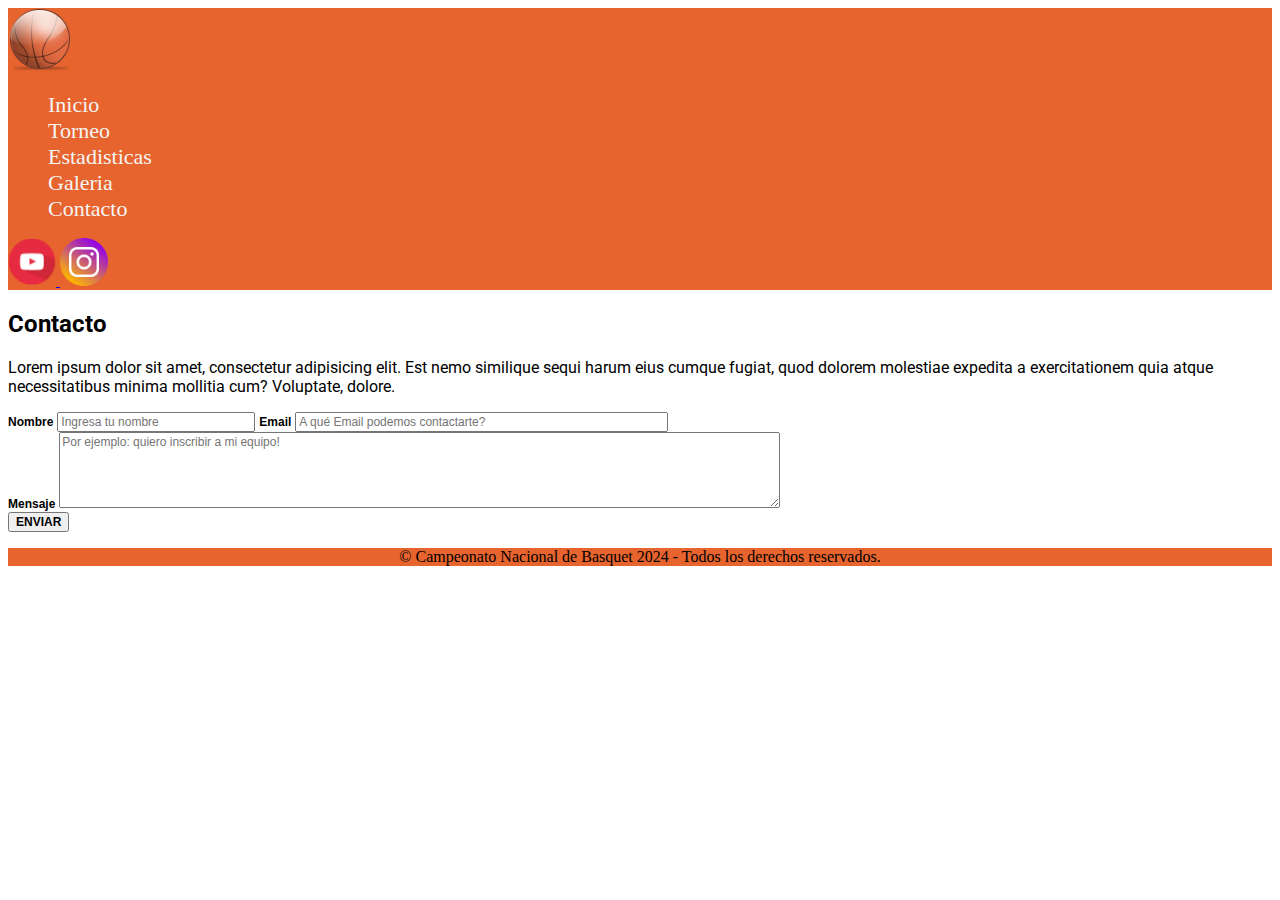
==== pages/contact.html @ 3a71849c "init repo" ====
<!DOCTYPE html>
<html lang="en">
    <head>

        <meta charset="UTF-8">
        <meta http-equiv="X-UA-Compatible" content="IE=edge">
        <meta name="viewport" content="width=device-width, initial-scale=1.0">
    
        <!-- styles -->
        <link rel="stylesheet" href="../styles/styles.css">
    
        <!-- fonts -->
        <link rel="preconnect" href="https://fonts.googleapis.com">
        <link rel="preconnect" href="https://fonts.gstatic.com" crossorigin>
        <link href="https://fonts.googleapis.com/css2?family=Anta&family=Roboto:ital,wght@0,100;0,300;0,400;0,500;0,700;0,900;1,100;1,300;1,400;1,500;1,700;1,900&display=swap" rel="stylesheet">
    
        <title>Campeonato Nacional Basquet - Contacto</title>
    
    </head>
<body>
    
    <header>

        <!-- Logo -->
        <img src="../images/logo.png" alt="logo" width="64px" height="64px">

        <!-- Menu -->
        <nav>
            <ul>
                <li><a href="../index.html">Inicio</a></li>
                <li><a href="./tournament.html">Torneo</a></li>
                <li><a href="./stats.html">Estadisticas</a></li>
                <li><a href="./gallery.html">Galeria</a></li>
                <li><a href="./contact.html">Contacto</a></li>
            </ul>
        </nav>

        <!-- Social Media Links -->
        <a href="https://www.youtube.com/" title="youtube">
            <img src="../images/youtube_logo.png" alt="youtube link" width="48px" height="48px"/>
        </a>
        <a href="https://www.instagram.com/" title="instagram">
            <img src="../images/instagram_logo.png" alt="instagram link" width="48px" height="48px"/>
        </a>

    </header>
    
    <main>

        <!-- Contact Welcome -->
        <section class="contact-welcome">
            <h2>Contacto</h2>
            <p>Lorem ipsum dolor sit amet, consectetur adipisicing elit. Est nemo similique sequi harum eius cumque fugiat, quod dolorem molestiae expedita a exercitationem quia atque necessitatibus minima mollitia cum? Voluptate, dolore.</p>
        </section>
       
        <!-- Contact Form -->
        <section class="contact-form">

            <form action="frmContact.php" method="POST">
            
                <section>
                    <label class="form-label" for="">Nombre</label>
                    <input class="form-input" type="text" placeholder="Ingresa tu nombre" size="25">
                
                    <label class="form-label" for="">Email</label>
                    <input class="form-input" type="email" placeholder="A qué Email podemos contactarte?" size="50">
                </section>
                
                <section>
                    <label class="form-label" for="">Mensaje</label>
                    <textarea class="form-input" rows="5" cols="100" placeholder="Por ejemplo: quiero inscribir a mi equipo!"></textarea>
                </section>
                
                <section>
                    <button class="btn-send" type="submit">Enviar</button>
                </section>
            
            </form>
            
        </section>

    </main>

    <footer>
        <p>&copy; Campeonato Nacional de Basquet 2024 - Todos los derechos reservados.</p>
    </footer>

</body>
</html>
---- styles/styles.css ----
/* header */
header {
    background-color: #E7642E;
}

/* menu */
header nav ul{
    list-style: none;
}

header nav ul li a{
    text-decoration: none;
    color: whitesmoke;
    font-size: 22px;
}

/* footer */
footer {
    background-color: #E7642E;
}

footer p {
    text-align: center;
}

/* HOME */

/* Home Section */
.home h1 {
    font-family: 'Anta', sans-serif;
    font-weight: bolder;
    font-style: normal;
    font-size: xx-large;
    text-transform: uppercase;
    text-align: center;
}

/* About Section */
.about {
    font-family: Verdana, Geneva, Tahoma, sans-serif;
    font-size: 1rem;
}

/* TOURNAMENT */

/* Tournament Section */
.tournament-h2 {
    font-family: 'Anta', sans-serif;
    font-weight: bolder;
    font-style: normal;
    font-size: x-large;
    text-transform: uppercase;
    text-align: left;
}

.tournament-table {
    width: 50%;
    border: 1px solid black;
    font-family: Verdana, Geneva, Tahoma, sans-serif;
    font-size: 14px;
}

.tournament-table th {
    background-color: lightblue;
}

.tournament-table th, td {
    border: 1px solid black;
    text-align: center;
}

.tournament-table .col-num {
    width: 8%;
}

.tournament-table .col-date {
    width: 24%;
}

.tournament-table .col-txt-positions {
    text-align: left;
}

.tournament-table .col-txt-fixture {
    width: 30%;
}

.tournament-nav ul {
    list-style: none;
}

.tournament-nav ul li a{
    text-decoration: none;
    color: black;
    font-size: 18px;
}

/* STATS */

/* Team Info Section */
.team-info h1 {
    font-family: 'Anta', sans-serif;
    font-weight: bolder;
    font-style: normal;
    font-size: x-large;
    text-transform: uppercase;
    text-align: center;
}

.stats-h2 {
    font-family: 'Anta', sans-serif;
    font-weight: bolder;
    font-style: normal;
    font-size: x-large;
    text-transform: uppercase;
    text-align: left;
}

.stats-table {
    width: 100%;
    border: 1px solid black;
    font-family: Verdana, Geneva, Tahoma, sans-serif;
    font-size: 14px;
}

.stats-table th {
    background-color: lightgreen;
}

.stats-table th, td {
    border: 1px solid black;
    text-align: center;
}

.stats-table .col-1 {
    width: 10%;
}

/* GALLERY */

/* CONTACT */

/* Contact Section */
.contact-welcome h2 {
    font-family: 'Roboto';
    font-weight: bolder;
    font-size: 1.5rem;
}

.contact-welcome p {
    font-family: 'Roboto';
    font-size: 1rem;
}

.contact-form .form-label {
    font-family: Verdana, Geneva, Tahoma, sans-serif;
    font-size: 12px;
    font-weight: bold;
}

.contact-form .form-input {
    font-family: Verdana, Geneva, Tahoma, sans-serif;
    font-size: 12px;
}

.contact-form .btn-send {
    font-family: Verdana, Geneva, Tahoma, sans-serif;
    font-size: 12px;
    font-weight: bold;
    text-transform: uppercase;
}
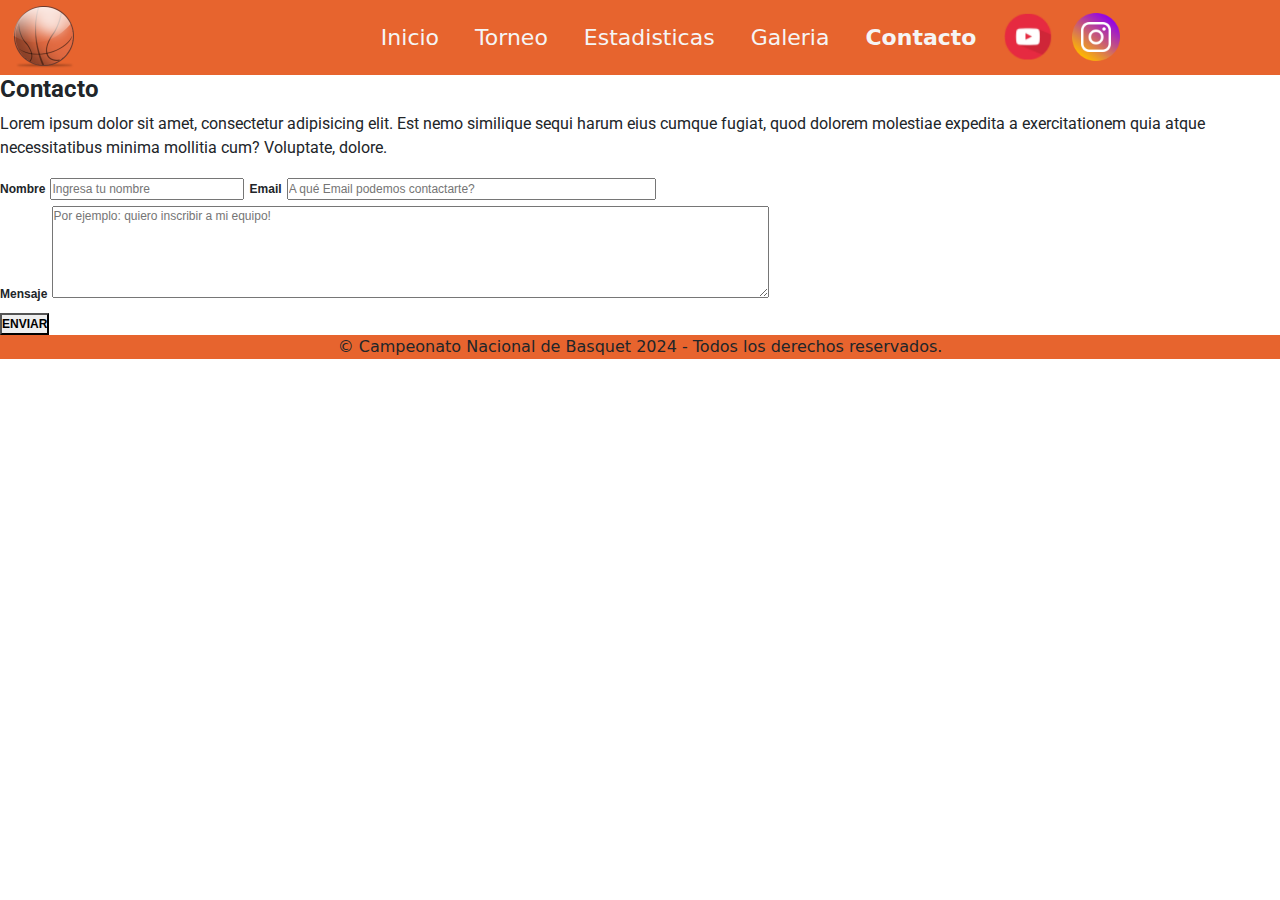
==== commit c7a78c94: "added bootstrap: navbar & carousel" ====
--- a/pages/contact.html
+++ b/pages/contact.html
@@ -6,45 +6,80 @@
         <meta http-equiv="X-UA-Compatible" content="IE=edge">
         <meta name="viewport" content="width=device-width, initial-scale=1.0">
     
-        <!-- styles -->
-        <link rel="stylesheet" href="../styles/styles.css">
+        <!-- bootstrap css -->
+        <link href="https://cdn.jsdelivr.net/npm/bootstrap@5.3.3/dist/css/bootstrap.min.css" rel="stylesheet" integrity="sha384-QWTKZyjpPEjISv5WaRU9OFeRpok6YctnYmDr5pNlyT2bRjXh0JMhjY6hW+ALEwIH" crossorigin="anonymous">
     
         <!-- fonts -->
         <link rel="preconnect" href="https://fonts.googleapis.com">
         <link rel="preconnect" href="https://fonts.gstatic.com" crossorigin>
         <link href="https://fonts.googleapis.com/css2?family=Anta&family=Roboto:ital,wght@0,100;0,300;0,400;0,500;0,700;0,900;1,100;1,300;1,400;1,500;1,700;1,900&display=swap" rel="stylesheet">
     
+        <!-- styles -->
+        <link rel="stylesheet" href="../styles/styles.css">
+    
+        
         <title>Campeonato Nacional Basquet - Contacto</title>
     
     </head>
 <body>
     
-    <header>
+    <header class="container-fluid">
 
-        <!-- Logo -->
-        <img src="../images/logo.png" alt="logo" width="64px" height="64px">
+        <div class="row">
 
-        <!-- Menu -->
-        <nav>
-            <ul>
-                <li><a href="../index.html">Inicio</a></li>
-                <li><a href="./tournament.html">Torneo</a></li>
-                <li><a href="./stats.html">Estadisticas</a></li>
-                <li><a href="./gallery.html">Galeria</a></li>
-                <li><a href="./contact.html">Contacto</a></li>
-            </ul>
-        </nav>
+            <!-- Logo -->
+            <a class="col-2" href="#">
+                <img src="../images/logo.png" alt="logo" width="64px" height="64px">
+            </a>
 
-        <!-- Social Media Links -->
-        <a href="https://www.youtube.com/" title="youtube">
-            <img src="../images/youtube_logo.png" alt="youtube link" width="48px" height="48px"/>
-        </a>
-        <a href="https://www.instagram.com/" title="instagram">
-            <img src="../images/instagram_logo.png" alt="instagram link" width="48px" height="48px"/>
-        </a>
+            <!-- Menu -->
+            <nav class="navbar navbar-expand-lg col-10">
+
+                <div class="container-fluid">
+
+                    <!-- Collapse Button -->
+                    <button class="navbar-toggler" type="button" data-bs-toggle="collapse" data-bs-target="#navbarSupportedContent" aria-controls="navbarSupportedContent" aria-expanded="false" aria-label="Toggle navigation">
+                        <span class="navbar-toggler-icon"></span>
+                    </button>
+
+                    <!-- Menu Items -->
+                    <div class="collapse navbar-collapse" id="navbarSupportedContent">
+                        <ul class="navbar-nav">
+                            <li class="nav-item">
+                                <a class="nav-link menu-item" href="../index.html">Inicio</a>
+                            </li>
+                            <li class="nav-item">
+                                <a class="nav-link menu-item" href="./tournament.html">Torneo</a>
+                            </li>
+                            <li class="nav-item">
+                                <a class="nav-link menu-item" href="./stats.html">Estadisticas</a>
+                            </li>
+                            <li class="nav-item">
+                                <a class="nav-link menu-item" href="./gallery.html">Galeria</a>
+                            </li>
+                            <li class="nav-item">
+                                <a class="nav-link menu-item menu-item-active" href="./contact.html">Contacto</a>
+                            </li>
+                            <li class="nav-item">
+                                <a href="https://www.youtube.com/" title="youtube">
+                                    <img src="../images/youtube_logo.png" alt="youtube link" width="48px" height="48px"/>
+                                </a>
+                            </li>
+                            <li class="nav-item">
+                                <a href="https://www.instagram.com/" title="instagram">
+                                    <img src="../images/instagram_logo.png" alt="instagram link" width="48px" height="48px"/>
+                                </a>
+                            </li> 
+                        </ul>
+                    </div>
+                </div>
+
+            </nav>
+
+        </div>
 
     </header>
-    
+
     <main>
 
         <!-- Contact Welcome -->
--- a/styles/styles.css
+++ b/styles/styles.css
@@ -1,17 +1,34 @@
+/* reset */
+*{
+    margin: 0;
+    padding: 0;
+    box-sizing: border-box;
+}
+
 /* header */
 header {
-    background-color: #E7642E;
+    background-color: #E7642E; 
+    padding: 5px;
 }
 
-/* menu */
-header nav ul{
-    list-style: none;
+header div nav div{
+    display: flex;
+    justify-content: center;
+    align-items: center;
 }
 
-header nav ul li a{
-    text-decoration: none;
+header div nav div div ul{
+    display: flex;
+    gap: 20px;
+}
+
+.menu-item {
     color: whitesmoke;
     font-size: 22px;
+}
+
+.menu-item-active {
+    font-weight: bold;
 }
 
 /* footer */
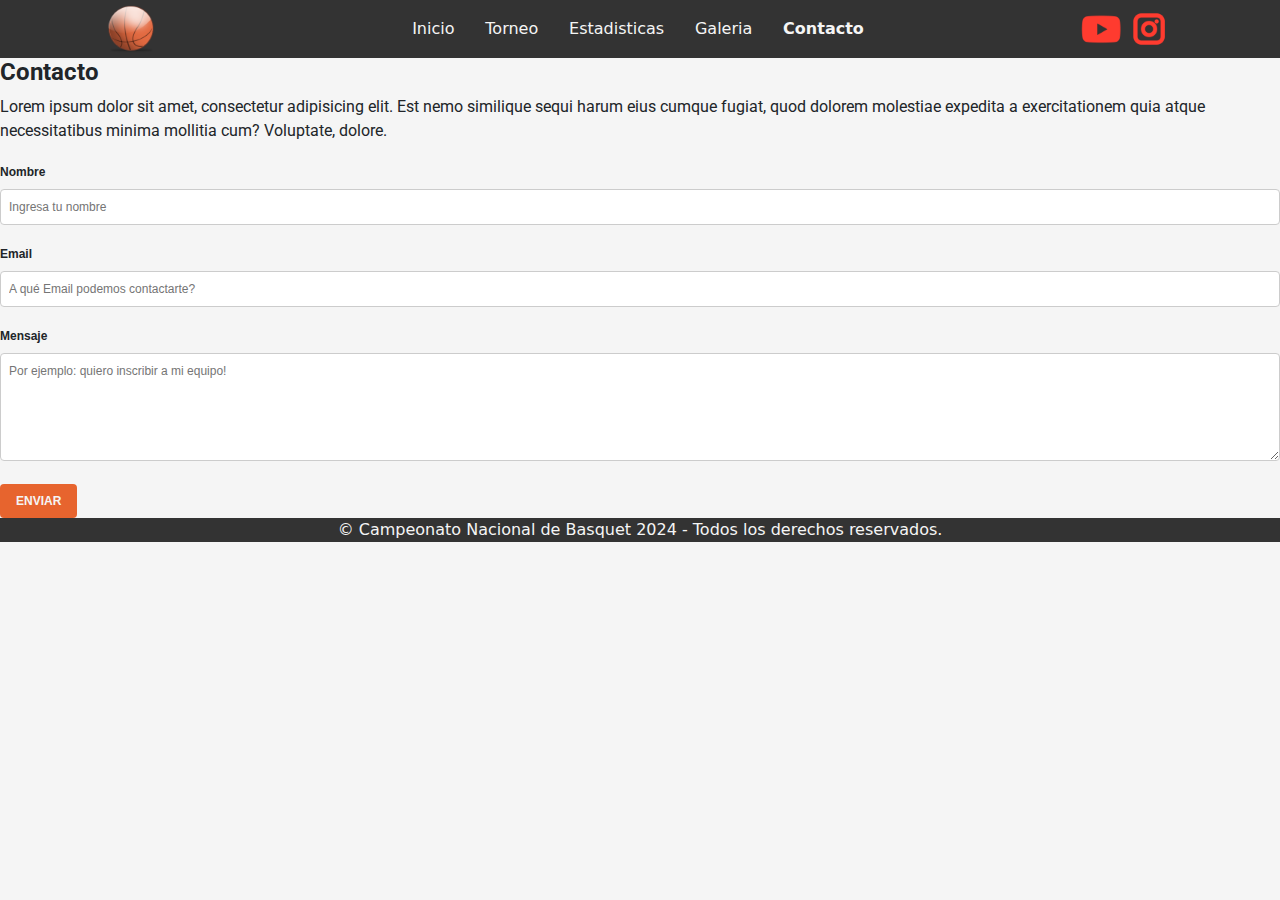
==== commit e8cff6a7: "header and navbar updated" ====
--- a/pages/contact.html
+++ b/pages/contact.html
@@ -23,60 +23,56 @@
     </head>
 <body>
     
-    <header class="container-fluid">
+    <header class="sticky-top">
+        
+        <nav class="navbar navbar-expand-md col-10">
 
-        <div class="row">
+            <div class="container-fluid">
 
-            <!-- Logo -->
-            <a class="col-2" href="#">
-                <img src="../images/logo.png" alt="logo" width="64px" height="64px">
-            </a>
+                <!-- Logo -->
+                <a class="navbar-brand" href="../index.html">
+                    <img class="brand-logo" src="../images/brand_logo.png" alt="Logo del Campeonato Nacional de Basquet">
+                </a>
 
-            <!-- Menu -->
-            <nav class="navbar navbar-expand-lg col-10">
+                <!-- Collapse Button -->
+                <button class="navbar-toggler navbar-toggler-custom" type="button" data-bs-toggle="collapse" data-bs-target="#navbarSupportedContent" aria-controls="navbarSupportedContent" aria-expanded="false" aria-label="Toggle navigation">
+                    <span class="navbar-toggler-icon"></span>
+                </button>
+                
+                <!-- Menu Items -->
+                <div class="collapse navbar-collapse" id="navbarSupportedContent">
+                    <ul class="navbar-nav">
+                        <li class="nav-item">
+                            <a class="nav-link menu-item" href="../index.html">Inicio</a>
+                        </li>
+                        <li class="nav-item">
+                            <a class="nav-link menu-item" href="./tournament.html">Torneo</a>
+                        </li>
+                        <li class="nav-item">
+                            <a class="nav-link menu-item" href="./stats.html">Estadisticas</a>
+                        </li>
+                        <li class="nav-item">
+                            <a class="nav-link menu-item" href="./gallery.html">Galeria</a>
+                        </li>
+                        <li class="nav-item">
+                            <a class="nav-link menu-item menu-item-active" href="./contact.html">Contacto</a>
+                        </li>
+                    </ul>
+                </div>
+                
+                <!-- Social Media Links -->
+                <div class="navbar-socialmedia">
+                    <a href="https://www.youtube.com/" title="youtube" target="_blank">
+                        <img class="socialmedia-logo" src="../images/youtube_logo.png" alt="Youtube link">
+                    </a>
+                    <a href="https://www.instagram.com/" title="instagram" target="_blank">
+                        <img class="socialmedia-logo" src="../images/instagram_logo.png" alt="Instagram link">
+                    </a>
+                </div>
+                
+            </div>
 
-                <div class="container-fluid">
-
-                    <!-- Collapse Button -->
-                    <button class="navbar-toggler" type="button" data-bs-toggle="collapse" data-bs-target="#navbarSupportedContent" aria-controls="navbarSupportedContent" aria-expanded="false" aria-label="Toggle navigation">
-                        <span class="navbar-toggler-icon"></span>
-                    </button>
-
-                    <!-- Menu Items -->
-                    <div class="collapse navbar-collapse" id="navbarSupportedContent">
-                        <ul class="navbar-nav">
-                            <li class="nav-item">
-                                <a class="nav-link menu-item" href="../index.html">Inicio</a>
-                            </li>
-                            <li class="nav-item">
-                                <a class="nav-link menu-item" href="./tournament.html">Torneo</a>
-                            </li>
-                            <li class="nav-item">
-                                <a class="nav-link menu-item" href="./stats.html">Estadisticas</a>
-                            </li>
-                            <li class="nav-item">
-                                <a class="nav-link menu-item" href="./gallery.html">Galeria</a>
-                            </li>
-                            <li class="nav-item">
-                                <a class="nav-link menu-item menu-item-active" href="./contact.html">Contacto</a>
-                            </li>
-                            <li class="nav-item">
-                                <a href="https://www.youtube.com/" title="youtube">
-                                    <img src="../images/youtube_logo.png" alt="youtube link" width="48px" height="48px"/>
-                                </a>
-                            </li>
-                            <li class="nav-item">
-                                <a href="https://www.instagram.com/" title="instagram">
-                                    <img src="../images/instagram_logo.png" alt="instagram link" width="48px" height="48px"/>
-                                </a>
-                            </li> 
-                        </ul>
-                    </div>
-                </div>
-
-            </nav>
-
-        </div>
+        </nav>
 
     </header>
 
@@ -120,5 +116,7 @@
         <p>&copy; Campeonato Nacional de Basquet 2024 - Todos los derechos reservados.</p>
     </footer>
 
+    <!-- bootstrap js -->
+    <script src="https://cdn.jsdelivr.net/npm/bootstrap@5.3.3/dist/js/bootstrap.bundle.min.js" integrity="sha384-YvpcrYf0tY3lHB60NNkmXc5s9fDVZLESaAA55NDzOxhy9GkcIdslK1eN7N6jIeHz" crossorigin="anonymous"></script>
 </body>
 </html>--- a/styles/styles.css
+++ b/styles/styles.css
@@ -1,188 +1,277 @@
 /* reset */
-*{
-    margin: 0;
-    padding: 0;
-    box-sizing: border-box;
+* {
+  margin: 0;
+  padding: 0;
+  box-sizing: border-box;
 }
 
 /* header */
 header {
-    background-color: #E7642E; 
-    padding: 5px;
-}
-
-header div nav div{
-    display: flex;
-    justify-content: center;
-    align-items: center;
-}
-
-header div nav div div ul{
-    display: flex;
-    gap: 20px;
-}
-
-.menu-item {
-    color: whitesmoke;
-    font-size: 22px;
-}
-
-.menu-item-active {
-    font-weight: bold;
+  background-color: #333333;
+  display: flex;
+  justify-content: center;
+  align-items: center;
+}
+header .container-fluid {
+  margin: 0;
+  padding: 0;
+}
+header .navbar {
+  margin: 0;
+  padding: 0;
+}
+header .navbar-brand {
+  width: 25%;
+}
+header .navbar-nav {
+  width: 100%;
+  display: flex;
+  justify-content: space-evenly;
+}
+header .navbar-nav .menu-item {
+  color: #F5F5F5;
+  font-size: 16px;
+  padding: 10px 20px;
+}
+header .navbar-nav .menu-item-active {
+  font-weight: bold;
+}
+header .navbar-nav li a:hover {
+  color: #E7642E;
+}
+header .navbar-socialmedia {
+  width: 25%;
+  display: flex;
+  justify-content: flex-end;
+  margin-left: 20px;
+}
+header .navbar-toggler-custom {
+  background-color: #5A5A5A;
+  border-color: #E7642E;
+}
+header .brand-logo, header .socialmedia-logo {
+  width: 48px;
+  height: auto;
+}
+header .brand-logo {
+  margin-right: 20px;
+}
+
+/* body */
+body {
+  background-color: #F5F5F5;
 }
 
 /* footer */
 footer {
-    background-color: #E7642E;
-}
-
+  background-color: #333333;
+}
 footer p {
-    text-align: center;
+  color: #F5F5F5;
+  text-align: center;
 }
 
 /* HOME */
-
 /* Home Section */
 .home h1 {
-    font-family: 'Anta', sans-serif;
-    font-weight: bolder;
-    font-style: normal;
-    font-size: xx-large;
-    text-transform: uppercase;
-    text-align: center;
+  font-family: "Anta", sans-serif;
+  font-weight: bolder;
+  font-style: normal;
+  font-size: xx-large;
+  text-transform: uppercase;
+  text-align: center;
+  margin: 10px;
 }
 
 /* About Section */
 .about {
-    font-family: Verdana, Geneva, Tahoma, sans-serif;
-    font-size: 1rem;
+  font-family: "Verdana", Geneva, Tahoma, sans-serif;
+  font-size: 1rem;
+  margin: 10px;
 }
 
 /* TOURNAMENT */
-
 /* Tournament Section */
 .tournament-h2 {
-    font-family: 'Anta', sans-serif;
-    font-weight: bolder;
-    font-style: normal;
-    font-size: x-large;
-    text-transform: uppercase;
-    text-align: left;
+  font-family: "Anta", sans-serif;
+  font-weight: bolder;
+  font-style: normal;
+  font-size: x-large;
+  text-transform: uppercase;
+  text-align: left;
 }
 
 .tournament-table {
-    width: 50%;
-    border: 1px solid black;
-    font-family: Verdana, Geneva, Tahoma, sans-serif;
-    font-size: 14px;
+  width: 50%;
+  border: 1px solid black;
+  font-family: Verdana, Geneva, Tahoma, sans-serif;
+  font-size: 14px;
 }
 
 .tournament-table th {
-    background-color: lightblue;
+  background-color: lightblue;
 }
 
 .tournament-table th, td {
-    border: 1px solid black;
-    text-align: center;
+  border: 1px solid black;
+  text-align: center;
 }
 
 .tournament-table .col-num {
-    width: 8%;
+  width: 8%;
 }
 
 .tournament-table .col-date {
-    width: 24%;
+  width: 24%;
 }
 
 .tournament-table .col-txt-positions {
-    text-align: left;
+  text-align: left;
 }
 
 .tournament-table .col-txt-fixture {
-    width: 30%;
+  width: 30%;
 }
 
 .tournament-nav ul {
-    list-style: none;
-}
-
-.tournament-nav ul li a{
-    text-decoration: none;
-    color: black;
-    font-size: 18px;
+  list-style: none;
+}
+
+.tournament-nav ul li a {
+  text-decoration: none;
+  color: black;
+  font-size: 18px;
 }
 
 /* STATS */
-
 /* Team Info Section */
 .team-info h1 {
-    font-family: 'Anta', sans-serif;
-    font-weight: bolder;
-    font-style: normal;
-    font-size: x-large;
-    text-transform: uppercase;
-    text-align: center;
+  font-family: "Anta", sans-serif;
+  font-weight: bolder;
+  font-style: normal;
+  font-size: x-large;
+  text-transform: uppercase;
+  text-align: center;
 }
 
 .stats-h2 {
-    font-family: 'Anta', sans-serif;
-    font-weight: bolder;
-    font-style: normal;
-    font-size: x-large;
-    text-transform: uppercase;
-    text-align: left;
+  font-family: "Anta", sans-serif;
+  font-weight: bolder;
+  font-style: normal;
+  font-size: x-large;
+  text-transform: uppercase;
+  text-align: left;
 }
 
 .stats-table {
-    width: 100%;
-    border: 1px solid black;
-    font-family: Verdana, Geneva, Tahoma, sans-serif;
-    font-size: 14px;
+  width: 100%;
+  border: 1px solid black;
+  font-family: Verdana, Geneva, Tahoma, sans-serif;
+  font-size: 14px;
 }
 
 .stats-table th {
-    background-color: lightgreen;
+  background-color: lightgreen;
 }
 
 .stats-table th, td {
-    border: 1px solid black;
-    text-align: center;
+  border: 1px solid black;
+  text-align: center;
 }
 
 .stats-table .col-1 {
-    width: 10%;
+  width: 10%;
 }
 
 /* GALLERY */
+.img-3, .img-4, .img-5, .vid-2 {
+  display: none;
+}
+
+.media-container {
+  height: 70vh;
+  display: grid;
+  grid-template-columns: 1fr;
+  grid-template-rows: repeat(3, 30%);
+  gap: 2rem;
+  margin: 3rem 2rem;
+  /* mq tablet */
+  /* mq computer */
+}
+.media-container div img, .media-container div iframe {
+  width: 100%;
+  height: 100%;
+  object-fit: cover;
+}
+@media screen and (min-width: 600px) {
+  .media-container {
+    height: 75vh;
+    grid-template-columns: repeat(2, 1fr);
+    grid-template-rows: repeat(2, 50%);
+  }
+  .media-container .vid-1 {
+    grid-column: span 2;
+  }
+}
+@media screen and (min-width: 1024px) {
+  .media-container {
+    grid-template-columns: repeat(4, 1fr);
+    grid-template-rows: repeat(3, 30%);
+  }
+  .media-container .img-3, .media-container .img-4, .media-container .img-5, .media-container .vid-2 {
+    display: block;
+  }
+  .media-container .img-3, .media-container .img-4 {
+    grid-row: span 2;
+  }
+  .media-container .vid-2 {
+    grid-column: span 2;
+  }
+}
 
 /* CONTACT */
-
 /* Contact Section */
 .contact-welcome h2 {
-    font-family: 'Roboto';
-    font-weight: bolder;
-    font-size: 1.5rem;
-}
-
+  font-family: "Roboto";
+  font-weight: bolder;
+  font-size: 1.5rem;
+}
 .contact-welcome p {
-    font-family: 'Roboto';
-    font-size: 1rem;
+  font-family: "Roboto";
+  font-size: 1rem;
 }
 
 .contact-form .form-label {
-    font-family: Verdana, Geneva, Tahoma, sans-serif;
-    font-size: 12px;
-    font-weight: bold;
-}
-
+  font-family: "Verdana", Geneva, Tahoma, sans-serif;
+  font-size: 12px;
+  font-weight: bold;
+}
 .contact-form .form-input {
-    font-family: Verdana, Geneva, Tahoma, sans-serif;
-    font-size: 12px;
-}
-
+  font-family: "Verdana", Geneva, Tahoma, sans-serif;
+  font-size: 12px;
+  width: 100%;
+  padding: 0.5rem;
+  margin-bottom: 1rem;
+  border: 1px solid #ccc;
+  border-radius: 4px;
+  box-sizing: border-box;
+}
 .contact-form .btn-send {
-    font-family: Verdana, Geneva, Tahoma, sans-serif;
-    font-size: 12px;
-    font-weight: bold;
-    text-transform: uppercase;
-}
+  display: inline-block;
+  padding: 0.5rem 1rem;
+  font-family: "Verdana", Geneva, Tahoma, sans-serif;
+  font-size: 12px;
+  font-weight: bold;
+  text-transform: uppercase;
+  background-color: #E7642E;
+  color: whitesmoke;
+  border: none;
+  border-radius: 4px;
+  cursor: pointer;
+  transition: background-color 0.3s ease;
+}
+.contact-form .btn-send:hover {
+  background-color: #b44315;
+}
+
+/*# sourceMappingURL=styles.css.map */
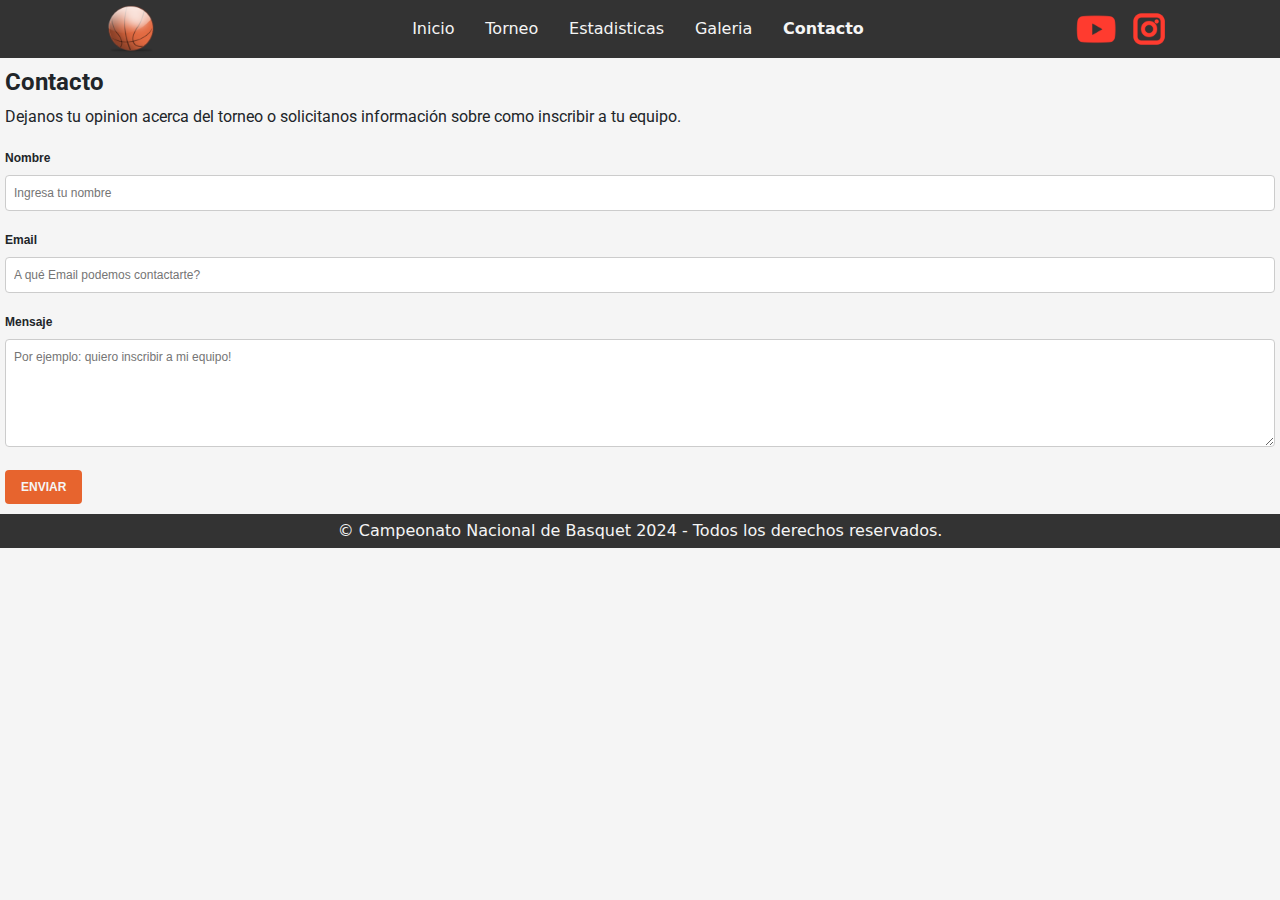
==== commit edf426d7: "pages complete: home, gallery, contact" ====
--- a/pages/contact.html
+++ b/pages/contact.html
@@ -17,9 +17,8 @@
         <!-- styles -->
         <link rel="stylesheet" href="../styles/styles.css">
     
-        
         <title>Campeonato Nacional Basquet - Contacto</title>
-    
+
     </head>
 <body>
     
@@ -81,7 +80,7 @@
         <!-- Contact Welcome -->
         <section class="contact-welcome">
             <h2>Contacto</h2>
-            <p>Lorem ipsum dolor sit amet, consectetur adipisicing elit. Est nemo similique sequi harum eius cumque fugiat, quod dolorem molestiae expedita a exercitationem quia atque necessitatibus minima mollitia cum? Voluptate, dolore.</p>
+            <p>Dejanos tu opinion acerca del torneo o solicitanos información sobre como inscribir a tu equipo.</p>
         </section>
        
         <!-- Contact Form -->
--- a/styles/styles.css
+++ b/styles/styles.css
@@ -11,6 +11,7 @@
   display: flex;
   justify-content: center;
   align-items: center;
+  margin-bottom: 10px;
 }
 header .container-fluid {
   margin: 0;
@@ -46,8 +47,11 @@
   margin-left: 20px;
 }
 header .navbar-toggler-custom {
-  background-color: #5A5A5A;
+  background-color: #4A4A4A;
   border-color: #E7642E;
+}
+header .navbar-toggler-custom .navbar-toggler-icon {
+  background-image: url("data:image/svg+xml;charset=utf8,%3Csvg viewBox='0 0 32 32' xmlns='http://www.w3.org/2000/svg'%3E%3Cpath stroke='rgba(231, 100, 46, 0.8)' stroke-width='2' stroke-linecap='round' stroke-miterlimit='10' d='M4 8h24M4 16h24M4 24h24'/%3E%3C/svg%3E");
 }
 header .brand-logo, header .socialmedia-logo {
   width: 48px;
@@ -56,6 +60,9 @@
 header .brand-logo {
   margin-right: 20px;
 }
+header .socialmedia-logo {
+  margin-left: 5px;
+}
 
 /* body */
 body {
@@ -65,10 +72,15 @@
 /* footer */
 footer {
   background-color: #333333;
+  margin-top: 10px;
+  padding: 5px;
 }
 footer p {
   color: #F5F5F5;
-  text-align: center;
+  display: flex;
+  justify-content: center;
+  align-items: center;
+  margin: 0;
 }
 
 /* HOME */
@@ -80,14 +92,22 @@
   font-size: xx-large;
   text-transform: uppercase;
   text-align: center;
-  margin: 10px;
+  /* mq computer */
+}
+.home h1 div {
+  color: #E7642E;
+}
+@media screen and (min-width: 1024px) {
+  .home h1 div {
+    display: inline;
+  }
 }
 
 /* About Section */
 .about {
   font-family: "Verdana", Geneva, Tahoma, sans-serif;
   font-size: 1rem;
-  margin: 10px;
+  margin: 10px 5px 0px 5px;
 }
 
 /* TOURNAMENT */
@@ -184,6 +204,24 @@
 }
 
 /* GALLERY */
+.media-info {
+  display: flex;
+  justify-content: center;
+  margin: 20px 0px 0px 0px;
+  /* mq computer */
+}
+@media screen and (min-width: 1024px) {
+  .media-info {
+    justify-content: left;
+    margin: 20px 0px 0px 20px;
+  }
+}
+.media-info h2 {
+  font-family: "Roboto";
+  font-weight: bolder;
+  font-size: 1.5rem;
+}
+
 .img-3, .img-4, .img-5, .vid-2 {
   display: none;
 }
@@ -231,6 +269,9 @@
 
 /* CONTACT */
 /* Contact Section */
+.contact-welcome {
+  margin: 5px;
+}
 .contact-welcome h2 {
   font-family: "Roboto";
   font-weight: bolder;
@@ -241,6 +282,9 @@
   font-size: 1rem;
 }
 
+.contact-form {
+  margin: 5px;
+}
 .contact-form .form-label {
   font-family: "Verdana", Geneva, Tahoma, sans-serif;
   font-size: 12px;
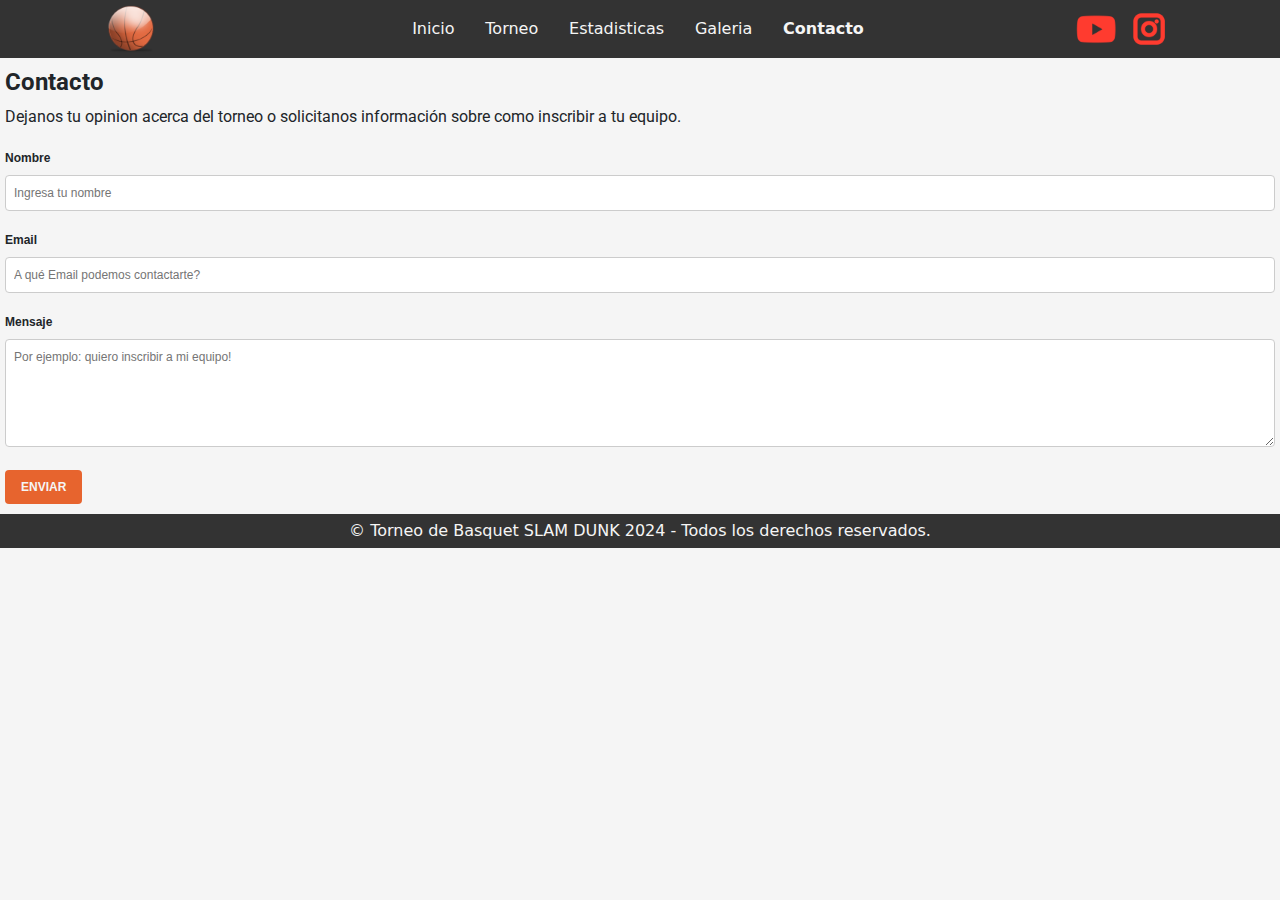
==== commit c967b9b1: "added SEO" ====
--- a/pages/contact.html
+++ b/pages/contact.html
@@ -1,25 +1,27 @@
 <!DOCTYPE html>
 <html lang="en">
-    <head>
+<head>
 
-        <meta charset="UTF-8">
-        <meta http-equiv="X-UA-Compatible" content="IE=edge">
-        <meta name="viewport" content="width=device-width, initial-scale=1.0">
-    
-        <!-- bootstrap css -->
-        <link href="https://cdn.jsdelivr.net/npm/bootstrap@5.3.3/dist/css/bootstrap.min.css" rel="stylesheet" integrity="sha384-QWTKZyjpPEjISv5WaRU9OFeRpok6YctnYmDr5pNlyT2bRjXh0JMhjY6hW+ALEwIH" crossorigin="anonymous">
-    
-        <!-- fonts -->
-        <link rel="preconnect" href="https://fonts.googleapis.com">
-        <link rel="preconnect" href="https://fonts.gstatic.com" crossorigin>
-        <link href="https://fonts.googleapis.com/css2?family=Anta&family=Roboto:ital,wght@0,100;0,300;0,400;0,500;0,700;0,900;1,100;1,300;1,400;1,500;1,700;1,900&display=swap" rel="stylesheet">
-    
-        <!-- styles -->
-        <link rel="stylesheet" href="../styles/styles.css">
-    
-        <title>Campeonato Nacional Basquet - Contacto</title>
+    <meta charset="UTF-8">
+    <meta http-equiv="X-UA-Compatible" content="IE=edge">
+    <meta name="viewport" content="width=device-width, initial-scale=1.0">
 
-    </head>
+    <!-- bootstrap css -->
+    <link href="https://cdn.jsdelivr.net/npm/bootstrap@5.3.3/dist/css/bootstrap.min.css" rel="stylesheet" integrity="sha384-QWTKZyjpPEjISv5WaRU9OFeRpok6YctnYmDr5pNlyT2bRjXh0JMhjY6hW+ALEwIH" crossorigin="anonymous">
+
+    <!-- fonts -->
+    <link rel="preconnect" href="https://fonts.googleapis.com">
+    <link rel="preconnect" href="https://fonts.gstatic.com" crossorigin>
+    <link href="https://fonts.googleapis.com/css2?family=Anta&family=Roboto:ital,wght@0,100;0,300;0,400;0,500;0,700;0,900;1,100;1,300;1,400;1,500;1,700;1,900&display=swap" rel="stylesheet">
+
+    <!-- styles -->
+    <link rel="stylesheet" href="../styles/styles.css">
+
+    <title>Torneo de Basquet SLAM DUNK</title>
+    <meta name="description" content="Torneo de Basquet SLAM DUNK, el mejor basquet amateur, todas las semanas.">
+    <meta name="keywords" content="basquet, basket, torneo, campeonato, amateur, slam, dunk">
+
+</head>
 <body>
     
     <header class="sticky-top">
@@ -30,7 +32,7 @@
 
                 <!-- Logo -->
                 <a class="navbar-brand" href="../index.html">
-                    <img class="brand-logo" src="../images/brand_logo.png" alt="Logo del Campeonato Nacional de Basquet">
+                    <img class="brand-logo" src="../images/brand_logo.png" alt="Logo del Torneo de Basquet SLAM DUNK">
                 </a>
 
                 <!-- Collapse Button -->
@@ -112,7 +114,7 @@
     </main>
 
     <footer>
-        <p>&copy; Campeonato Nacional de Basquet 2024 - Todos los derechos reservados.</p>
+        <p>&copy; Torneo de Basquet SLAM DUNK 2024 - Todos los derechos reservados.</p>
     </footer>
 
     <!-- bootstrap js -->
--- a/styles/styles.css
+++ b/styles/styles.css
@@ -118,18 +118,27 @@
   font-style: normal;
   font-size: x-large;
   text-transform: uppercase;
-  text-align: left;
+  text-align: center;
+  margin: 10px;
 }
 
 .tournament-table {
-  width: 50%;
   border: 1px solid black;
-  font-family: Verdana, Geneva, Tahoma, sans-serif;
+  font-family: "Verdana", Geneva, Tahoma, sans-serif;
   font-size: 14px;
+  margin-left: auto;
+  margin-right: auto;
+  width: 75%;
+  /* mq computer */
+}
+@media screen and (min-width: 1024px) {
+  .tournament-table {
+    width: 50%;
+  }
 }
 
 .tournament-table th {
-  background-color: lightblue;
+  background-color: #FFC175;
 }
 
 .tournament-table th, td {
@@ -151,16 +160,24 @@
 
 .tournament-table .col-txt-fixture {
   width: 30%;
-}
-
-.tournament-nav ul {
-  list-style: none;
 }
 
 .tournament-nav ul li a {
   text-decoration: none;
   color: black;
-  font-size: 18px;
+  font-size: 14px;
+  font-family: "Verdana", Geneva, Tahoma, sans-serif;
+}
+.tournament-nav ul li a:hover {
+  background-color: #E7642E;
+  border-color: #E7642E;
+  color: white;
+}
+.tournament-nav .page-item.active .page-link {
+  background-color: #FFC175;
+  border-color: #E7642E;
+  color: black;
+  font-weight: bold;
 }
 
 /* STATS */
@@ -169,9 +186,15 @@
   font-family: "Anta", sans-serif;
   font-weight: bolder;
   font-style: normal;
-  font-size: x-large;
-  text-transform: uppercase;
-  text-align: center;
+  font-size: xx-large;
+  text-transform: uppercase;
+  text-align: center;
+  color: #E7642E;
+}
+.team-info .team-image {
+  display: block;
+  margin-left: auto;
+  margin-right: auto;
 }
 
 .stats-h2 {
@@ -181,17 +204,20 @@
   font-size: x-large;
   text-transform: uppercase;
   text-align: left;
+  margin: 10px;
 }
 
 .stats-table {
-  width: 100%;
+  width: 90%;
   border: 1px solid black;
-  font-family: Verdana, Geneva, Tahoma, sans-serif;
+  font-family: "Verdana", Geneva, Tahoma, sans-serif;
   font-size: 14px;
+  margin-left: auto;
+  margin-right: auto;
 }
 
 .stats-table th {
-  background-color: lightgreen;
+  background-color: #FFC175;
 }
 
 .stats-table th, td {
